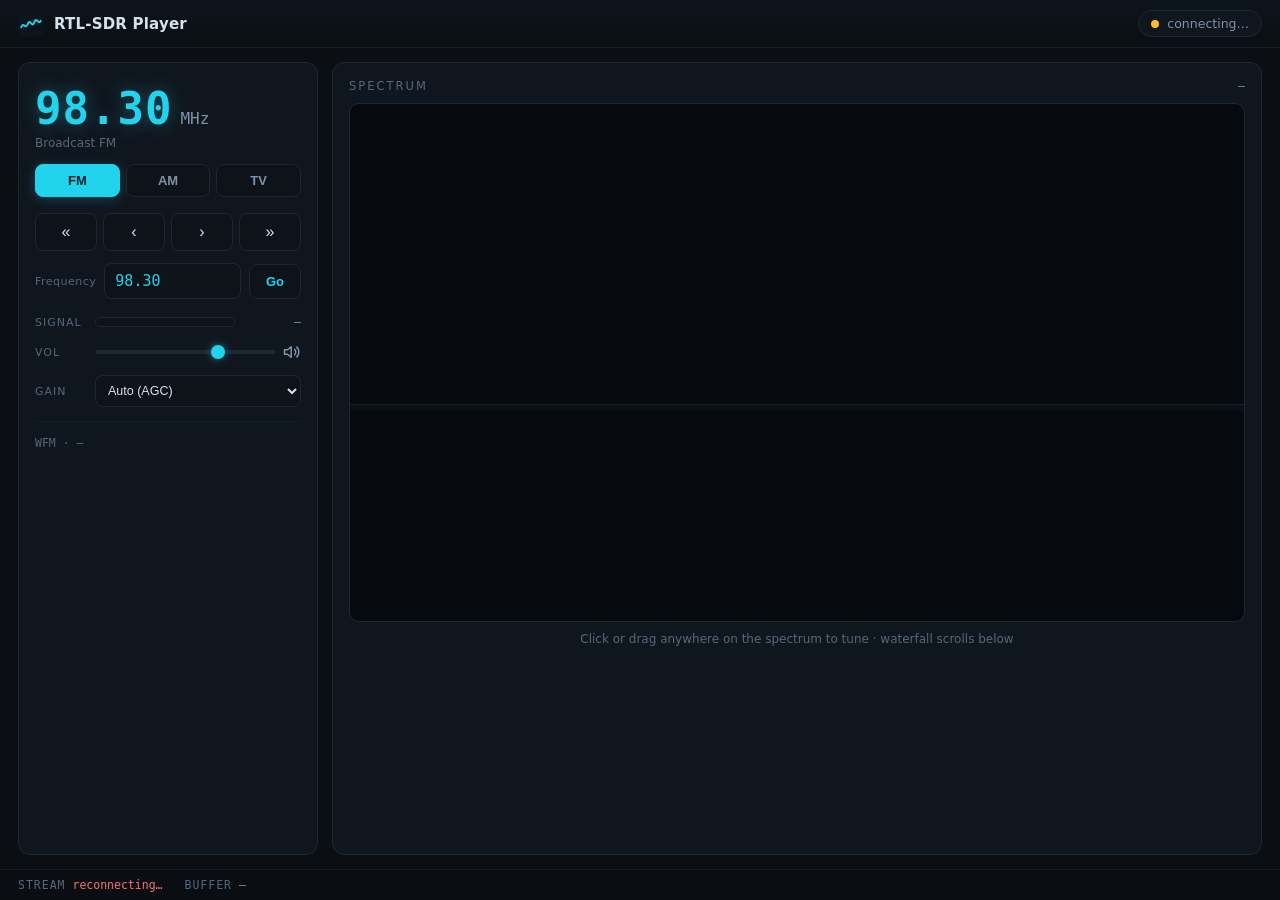
==== download/rtl-sdr-player/web/index.html @ 45f99921 "d43d26e3-6f53-4280-a6f3-cf4d1108bbd5" ====
<!DOCTYPE html>
<html lang="en">
<head>
<meta charset="UTF-8">
<meta name="viewport" content="width=device-width, initial-scale=1.0">
<title>RTL-SDR Player</title>
<link rel="stylesheet" href="style.css">
<link rel="icon" href="data:image/svg+xml,%3Csvg xmlns='http://www.w3.org/2000/svg' viewBox='0 0 32 32'%3E%3Crect width='32' height='32' rx='7' fill='%230b0f14'/%3E%3Cpath d='M4 20c3-8 5 4 8-4s5 6 8-2 5 4 8-2' stroke='%2322d3ee' stroke-width='2.4' fill='none' stroke-linecap='round'/%3E%3C/svg%3E">
</head>
<body>

<header class="topbar">
  <div class="brand">
    <svg width="26" height="26" viewBox="0 0 32 32" aria-hidden="true">
      <rect width="32" height="32" rx="7" fill="#0e141b"/>
      <path d="M4 20c3-8 5 4 8-4s5 6 8-2 5 4 8-2" stroke="#22d3ee" stroke-width="2.4" fill="none" stroke-linecap="round"/>
    </svg>
    <span class="brand-name">RTL-SDR Player</span>
    <span class="brand-ver" id="app-version"></span>
  </div>
  <div class="device-pill" id="device-pill">
    <span class="dot" id="status-dot"></span>
    <span id="device-name">connecting&hellip;</span>
  </div>
</header>

<main class="layout">

  <!-- ===================== LEFT: CONTROLS ===================== -->
  <aside class="panel controls">

    <div class="readout">
      <span class="freq" id="freq-display">98.30</span>
      <span class="unit" id="freq-unit">MHz</span>
    </div>
    <div class="band-desc" id="band-desc">Broadcast FM</div>

    <nav class="tabs" id="band-tabs">
      <button data-band="wfm" class="tab active">FM</button>
      <button data-band="am" class="tab">AM</button>
      <button data-band="tv" class="tab">TV</button>
    </nav>

    <div id="radio-controls">
      <div class="tuner">
        <button id="dn-big" class="btn" title="Down 1 MHz">&laquo;</button>
        <button id="dn" class="btn" title="Down 100 kHz">&lsaquo;</button>
        <button id="up" class="btn" title="Up 100 kHz">&rsaquo;</button>
        <button id="up-big" class="btn" title="Up 1 MHz">&raquo;</button>
      </div>
      <div class="freq-entry">
        <label for="freq-input">Frequency</label>
        <input id="freq-input" inputmode="decimal" spellcheck="false">
        <button id="freq-go" class="btn btn-accent">Go</button>
      </div>

      <div class="meter-row">
        <span class="lbl">SIGNAL</span>
        <div class="meter"><div class="meter-fill" id="meter-fill"></div></div>
        <span class="meter-db" id="meter-db">&mdash;</span>
      </div>

      <div class="vol-row">
        <span class="lbl">VOL</span>
        <input type="range" id="volume" min="0" max="100" value="70">
        <svg class="spk" width="18" height="18" viewBox="0 0 24 24" fill="none" stroke="currentColor" stroke-width="2" stroke-linecap="round" stroke-linejoin="round"><polygon points="11 5 6 9 2 9 2 15 6 15 11 19 11 5"/><path d="M15.5 8.5a5 5 0 0 1 0 7"/><path d="M18.5 5.5a9.5 9.5 0 0 1 0 13"/></svg>
      </div>

      <div class="gain-row">
        <span class="lbl">GAIN</span>
        <select id="gain-select"><option value="auto">Auto (AGC)</option></select>
      </div>

      <div class="demod-line" id="demod-line">WFM &middot; &mdash;</div>
    </div>

  </aside>

  <!-- ===================== RIGHT: SPECTRUM / WATERFALL ===================== -->
  <section class="panel scope" id="view-spectrum">
    <div class="scope-head">
      <span class="scope-title">SPECTRUM</span>
      <span class="scope-info" id="scope-info">&mdash;</span>
    </div>
    <div class="canvas-wrap">
      <canvas id="spectrum"></canvas>
      <div class="freq-axis" id="freq-axis"></div>
      <canvas id="waterfall"></canvas>
    </div>
    <div class="scope-hint">Click or drag anywhere on the spectrum to tune &middot; waterfall scrolls below</div>
  </section>

  <!-- ===================== RIGHT: TV ===================== -->
  <section class="panel tv" id="view-tv" hidden>
    <div class="scope-head">
      <span class="scope-title">DIGITAL TV (DVB-T)</span>
      <span class="scope-info" id="tv-badge">&mdash;</span>
    </div>
    <div id="tv-body"><!-- filled by app.js --></div>
  </section>

</main>

<footer class="statusbar">
  <span class="stat"><span class="stat-k">STREAM</span> <span id="stat-ws">connecting&hellip;</span></span>
  <span class="stat"><span class="stat-k">BUFFER</span> <span id="stat-buffer">&mdash;</span></span>
  <span class="stat stat-right" id="stat-note"></span>
</footer>

<script src="app.js"></script>
</body>
</html>
---- download/rtl-sdr-player/web/style.css ----
/* RTL-SDR Player — dark instrument-style theme */
:root {
  --bg: #0b0f14;
  --panel: #10161e;
  --panel-2: #0d1319;
  --border: #1d2833;
  --border-soft: #16202b;
  --text: #d5e2ee;
  --text-dim: #7d93a8;
  --text-faint: #55677a;
  --accent: #22d3ee;
  --accent-dim: #0e7490;
  --amber: #fbbf24;
  --red: #f87171;
  --green: #34d399;
  --mono: "Cascadia Mono", "JetBrains Mono", ui-monospace, "SF Mono", Consolas, monospace;
}

* { box-sizing: border-box; margin: 0; padding: 0; }

[hidden] { display: none !important; }

html, body {
  height: 100%;
  background: var(--bg);
  color: var(--text);
  font-family: Inter, "Segoe UI", system-ui, -apple-system, sans-serif;
  font-size: 14px;
}

body { display: flex; flex-direction: column; min-height: 100vh; }

/* ---------- top bar ---------- */
.topbar {
  display: flex; align-items: center; justify-content: space-between;
  padding: 10px 18px;
  border-bottom: 1px solid var(--border-soft);
  background: linear-gradient(180deg, #0e141c, #0b0f14);
}
.brand { display: flex; align-items: center; gap: 10px; }
.brand-name { font-weight: 650; letter-spacing: 0.2px; font-size: 15px; }
.brand-ver { color: var(--text-faint); font-size: 12px; font-family: var(--mono); }
.device-pill {
  display: flex; align-items: center; gap: 8px;
  padding: 5px 12px; border: 1px solid var(--border);
  border-radius: 999px; background: var(--panel);
  font-size: 12.5px; color: var(--text-dim);
}
.dot { width: 8px; height: 8px; border-radius: 50%; background: var(--amber); }
.dot.hw { background: var(--green); box-shadow: 0 0 8px rgba(52, 211, 153, .7); }
.dot.sim { background: var(--amber); box-shadow: 0 0 8px rgba(251, 191, 36, .6); }
.dot.err { background: var(--red); }

/* ---------- layout ---------- */
.layout {
  flex: 1;
  display: grid;
  grid-template-columns: 300px 1fr;
  gap: 14px;
  padding: 14px 18px;
  width: 100%;
  max-width: 1400px;
  margin: 0 auto;
}
@media (max-width: 860px) { .layout { grid-template-columns: 1fr; } }

.panel {
  background: var(--panel);
  border: 1px solid var(--border);
  border-radius: 12px;
  padding: 16px;
}

/* ---------- controls ---------- */
.readout { display: flex; align-items: baseline; gap: 8px; margin-top: 4px; }
.freq {
  font-family: var(--mono);
  font-size: 44px; font-weight: 600; letter-spacing: 1px;
  color: var(--accent);
  text-shadow: 0 0 18px rgba(34, 211, 238, .35);
  font-variant-numeric: tabular-nums;
}
.unit { color: var(--text-dim); font-size: 16px; font-family: var(--mono); }
.band-desc { color: var(--text-faint); font-size: 12px; margin: 2px 0 14px; }

.tabs { display: flex; gap: 6px; margin-bottom: 16px; }
.tab {
  flex: 1; padding: 8px 0;
  background: var(--panel-2); color: var(--text-dim);
  border: 1px solid var(--border); border-radius: 8px;
  font-weight: 600; font-size: 13px; cursor: pointer;
  transition: all .15s;
}
.tab:hover { color: var(--text); border-color: var(--accent-dim); }
.tab.active {
  color: #062027; background: var(--accent); border-color: var(--accent);
  box-shadow: 0 2px 12px rgba(34, 211, 238, .25);
}

.tuner { display: flex; gap: 6px; margin-bottom: 12px; }
.btn {
  flex: 1; padding: 9px 0;
  background: var(--panel-2); color: var(--text);
  border: 1px solid var(--border); border-radius: 8px;
  font-size: 16px; cursor: pointer; transition: all .12s;
}
.btn:hover { border-color: var(--accent-dim); background: #121b25; }
.btn:active { transform: scale(.97); }
.btn-accent { color: var(--accent); font-weight: 700; }

.freq-entry { display: flex; align-items: center; gap: 8px; margin-bottom: 16px; }
.freq-entry label { color: var(--text-faint); font-size: 11px; letter-spacing: .5px; }
.freq-entry input {
  flex: 1; min-width: 0;
  background: var(--panel-2); color: var(--accent);
  border: 1px solid var(--border); border-radius: 8px;
  padding: 8px 10px; font-family: var(--mono); font-size: 15px;
}
.freq-entry input:focus { outline: none; border-color: var(--accent-dim); }
.freq-entry .btn { flex: 0 0 52px; font-size: 13px; }

.lbl { color: var(--text-faint); font-size: 11px; letter-spacing: 1px; width: 52px; }

.meter-row { display: flex; align-items: center; gap: 8px; margin-bottom: 14px; }
.meter {
  flex: 1; height: 10px; border-radius: 6px;
  background: var(--panel-2); border: 1px solid var(--border);
  overflow: hidden;
}
.meter-fill {
  height: 100%; width: 0%;
  background: linear-gradient(90deg, #0e7490, #22d3ee 60%, #67e8f9);
  transition: width .2s ease;
}
.meter-db { font-family: var(--mono); font-size: 11.5px; color: var(--text-dim); width: 58px; text-align: right; }

.vol-row { display: flex; align-items: center; gap: 8px; margin-bottom: 14px; }
.vol-row .spk { color: var(--text-dim); }
input[type="range"] {
  flex: 1; appearance: none; height: 4px; border-radius: 2px;
  background: var(--border); outline: none;
}
input[type="range"]::-webkit-slider-thumb {
  appearance: none; width: 14px; height: 14px; border-radius: 50%;
  background: var(--accent); cursor: pointer;
  box-shadow: 0 0 8px rgba(34, 211, 238, .5);
}
input[type="range"]::-moz-range-thumb {
  width: 14px; height: 14px; border-radius: 50%;
  background: var(--accent); cursor: pointer; border: none;
}

.gain-row { display: flex; align-items: center; gap: 8px; margin-bottom: 14px; }
.gain-row select {
  flex: 1; background: var(--panel-2); color: var(--text);
  border: 1px solid var(--border); border-radius: 8px; padding: 7px 8px;
  font-size: 12.5px;
}
.gain-row select:focus { outline: none; border-color: var(--accent-dim); }

.demod-line {
  font-family: var(--mono); font-size: 11.5px; color: var(--text-faint);
  border-top: 1px solid var(--border-soft); padding-top: 12px;
  line-height: 1.6;
}

/* ---------- spectrum ---------- */
.scope { display: flex; flex-direction: column; min-height: 0; }
.scope-head {
  display: flex; justify-content: space-between; align-items: center;
  margin-bottom: 10px;
}
.scope-title { font-size: 11.5px; letter-spacing: 2px; color: var(--text-faint); }
.scope-info { font-family: var(--mono); font-size: 11.5px; color: var(--text-dim); }

.canvas-wrap { border: 1px solid var(--border); border-radius: 10px; overflow: hidden; background: #060a0e; }
#spectrum { display: block; width: 100%; height: 300px; cursor: crosshair; }
.freq-axis {
  display: flex; justify-content: space-between;
  padding: 2px 8px 4px;
  font-family: var(--mono); font-size: 10.5px; color: var(--text-faint);
  background: #081015; border-top: 1px solid var(--border-soft);
}
#waterfall { display: block; width: 100%; height: 210px; }
.scope-hint { margin-top: 10px; color: var(--text-faint); font-size: 12px; text-align: center; }

/* ---------- TV panel ---------- */
.tv-body { line-height: 1.55; }
.tv-badge-ok { color: var(--green); }
.tv-badge-no { color: var(--amber); }
.tv-reason {
  padding: 12px 14px; border: 1px solid var(--border); border-radius: 10px;
  background: var(--panel-2); color: var(--text-dim); font-size: 13px;
  margin-bottom: 14px;
}
.tv-guide { margin: 0 0 14px 18px; color: var(--text-dim); font-size: 13px; }
.tv-guide li { margin-bottom: 8px; }
.tv-guide strong { color: var(--text); }
.tv-channels { display: flex; flex-wrap: wrap; gap: 8px; margin-bottom: 14px; }
.tv-chan {
  padding: 7px 12px; background: var(--panel-2);
  border: 1px solid var(--border); border-radius: 8px;
  color: var(--text); font-size: 13px; cursor: pointer; transition: all .12s;
}
.tv-chan:hover { border-color: var(--accent-dim); }
.tv-chan.active { border-color: var(--accent); color: var(--accent); }
.tv-video { width: 100%; border-radius: 10px; background: #000; min-height: 320px; }
.tv-scan-btn {
  padding: 8px 16px; background: var(--accent); color: #062027;
  border: none; border-radius: 8px; font-weight: 700; cursor: pointer;
  margin-bottom: 14px;
}
.tv-scan-btn:disabled { opacity: .5; cursor: default; }
.tv-note { color: var(--text-faint); font-size: 12px; }

/* ---------- status bar ---------- */
.statusbar {
  display: flex; gap: 22px; align-items: center;
  padding: 8px 18px;
  border-top: 1px solid var(--border-soft);
  background: #0a0e13;
  font-family: var(--mono); font-size: 11.5px; color: var(--text-dim);
}
.stat-k { color: var(--text-faint); letter-spacing: 1px; }
.stat-right { margin-left: auto; }
#stat-ws.bad { color: var(--red); }
#stat-ws.good { color: var(--green); }
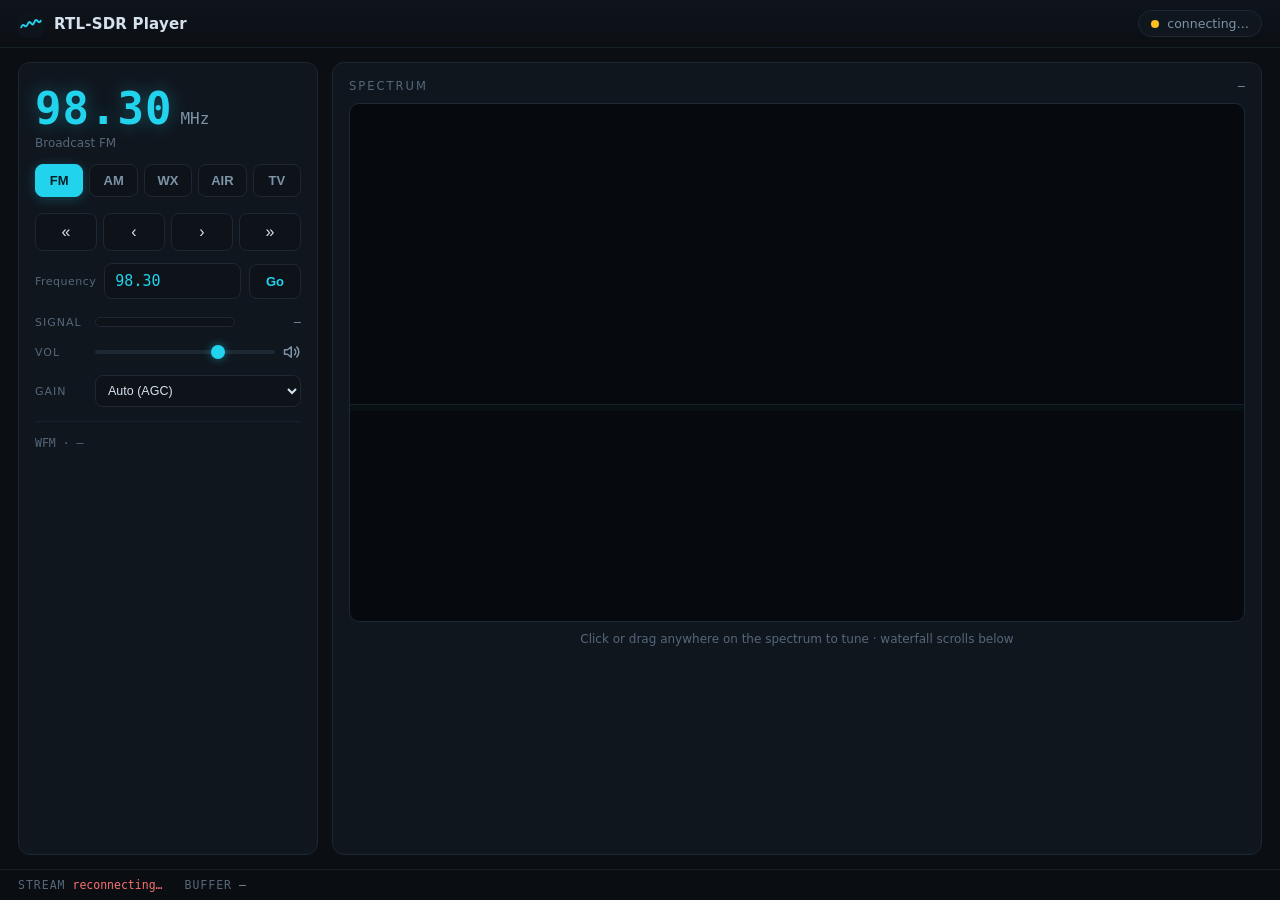
==== commit 1de548e5: "5c9854e6-736d-4cc2-befe-e857ad3e94c4" ====
--- a/download/rtl-sdr-player/web/index.html
+++ b/download/rtl-sdr-player/web/index.html
@@ -38,6 +38,8 @@
     <nav class="tabs" id="band-tabs">
       <button data-band="wfm" class="tab active">FM</button>
       <button data-band="am" class="tab">AM</button>
+      <button data-band="wx" class="tab">WX</button>
+      <button data-band="air" class="tab">AIR</button>
       <button data-band="tv" class="tab">TV</button>
     </nav>
 
@@ -53,6 +55,8 @@
         <input id="freq-input" inputmode="decimal" spellcheck="false">
         <button id="freq-go" class="btn btn-accent">Go</button>
       </div>
+
+      <div class="presets" id="presets"></div>
 
       <div class="meter-row">
         <span class="lbl">SIGNAL</span>
@@ -72,6 +76,39 @@
       </div>
 
       <div class="demod-line" id="demod-line">WFM &middot; &mdash;</div>
+
+      <div class="rds" id="rds-panel" hidden>
+        <div class="rds-head">
+          <span class="rds-title">RDS</span>
+          <span class="rds-flags" id="rds-flags"></span>
+        </div>
+        <div class="rds-ps" id="rds-ps">&mdash;</div>
+        <div class="rds-meta" id="rds-meta">searching for RDS&hellip;</div>
+        <div class="rds-rt" id="rds-rt"></div>
+        <div class="rds-af" id="rds-af"></div>
+      </div>
+
+      <div class="scan" id="scan-panel" hidden>
+        <div class="scan-head">
+          <span class="scan-title">SCANNER</span>
+          <span class="scan-state" id="scan-state">idle</span>
+        </div>
+        <div class="scan-row">
+          <select id="scan-list"></select>
+          <button id="scan-btn" class="btn btn-accent scan-btn">Scan</button>
+        </div>
+        <div class="scan-row sq-row">
+          <span class="lbl">SQL</span>
+          <input type="range" id="squelch" min="-60" max="-5" value="-30" step="1">
+          <span class="scan-db" id="squelch-val">-30 dB</span>
+        </div>
+        <div class="scan-row sq-row">
+          <span class="lbl">LVL</span>
+          <div class="meter"><div class="meter-fill chan" id="chan-fill"></div></div>
+          <span class="scan-db" id="chan-val">&mdash;</span>
+        </div>
+        <div class="scan-log" id="scan-log"></div>
+      </div>
     </div>
 
   </aside>
--- a/download/rtl-sdr-player/web/style.css
+++ b/download/rtl-sdr-player/web/style.css
@@ -164,6 +164,71 @@
   line-height: 1.6;
 }
 
+/* ---------- preset chips ---------- */
+.presets { display: flex; flex-wrap: wrap; gap: 6px; margin-bottom: 14px; }
+.presets:empty { display: none; }
+.chip {
+  padding: 5px 10px; background: var(--panel-2);
+  border: 1px solid var(--border); border-radius: 999px;
+  color: var(--text-dim); font-size: 11.5px; font-family: var(--mono);
+  cursor: pointer; transition: all .12s;
+}
+.chip:hover { color: var(--accent); border-color: var(--accent-dim); }
+.chip.active { color: var(--accent); border-color: var(--accent); }
+
+/* ---------- RDS panel ---------- */
+.rds {
+  border-top: 1px solid var(--border-soft); padding-top: 12px;
+  margin-bottom: 14px;
+}
+.rds-head { display: flex; justify-content: space-between; align-items: center; }
+.rds-title, .scan-title {
+  font-size: 10.5px; letter-spacing: 2px; color: var(--text-faint);
+}
+.rds-flags { font-family: var(--mono); font-size: 10px; color: var(--text-faint); }
+.rds-flags .on { color: var(--green); }
+.rds-ps {
+  font-family: var(--mono); font-size: 24px; font-weight: 650;
+  color: var(--amber); letter-spacing: 2px; margin: 6px 0 2px;
+  text-shadow: 0 0 14px rgba(251, 191, 36, .3); min-height: 30px;
+}
+.rds-meta { font-family: var(--mono); font-size: 11px; color: var(--text-dim); }
+.rds-rt {
+  color: var(--text-dim); font-size: 12px; line-height: 1.5; margin-top: 6px;
+  min-height: 15px;
+}
+.rds-af {
+  font-family: var(--mono); font-size: 10.5px; color: var(--text-faint);
+  margin-top: 6px;
+}
+
+/* ---------- scanner panel ---------- */
+.scan {
+  border-top: 1px solid var(--border-soft); padding-top: 12px;
+}
+.scan-head { display: flex; justify-content: space-between; align-items: center; }
+.scan-state { font-family: var(--mono); font-size: 11px; color: var(--text-dim); }
+.scan-state.run { color: var(--green); }
+.scan-state.hold { color: var(--amber); }
+.scan-row { display: flex; align-items: center; gap: 8px; margin-top: 10px; }
+.scan-row select {
+  flex: 1; background: var(--panel-2); color: var(--text);
+  border: 1px solid var(--border); border-radius: 8px; padding: 7px 8px;
+  font-size: 12px;
+}
+.scan-btn { flex: 0 0 72px; font-size: 12.5px; padding: 8px 0; }
+.scan-db {
+  font-family: var(--mono); font-size: 11px; color: var(--text-dim);
+  width: 52px; text-align: right;
+}
+.meter-fill.chan { transition: width .3s ease; }
+.scan-log {
+  margin-top: 10px; font-family: var(--mono); font-size: 10.5px;
+  color: var(--text-dim); line-height: 1.7; max-height: 96px; overflow: hidden;
+}
+.scan-log .hit { color: var(--amber); }
+.scan-log .empty { color: var(--text-faint); }
+
 /* ---------- spectrum ---------- */
 .scope { display: flex; flex-direction: column; min-height: 0; }
 .scope-head {
